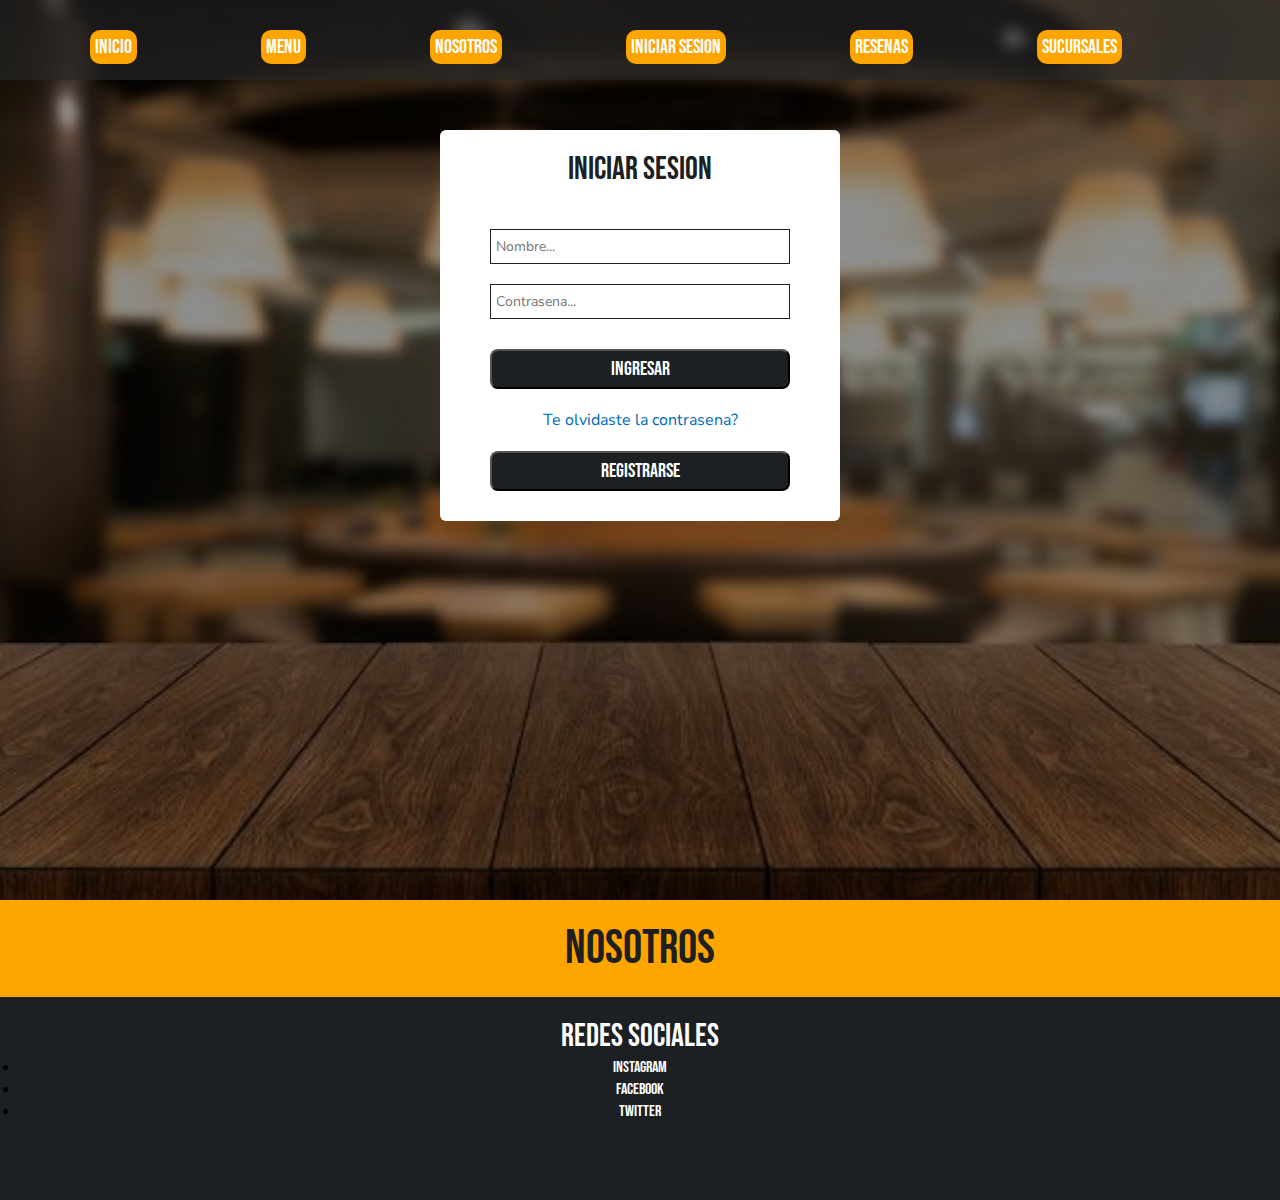
==== html/formulario.html @ 1c92272f "Commit1" ====
<!DOCTYPE html>
<html lang="en">
<head>
    <meta charset="UTF-8">
    <meta name="viewport" content="width=device-width, initial-scale=1.0">
    <title>Inicio sesion - The Heine's Burger</title>
    <link rel="stylesheet" href="../css/estiloformulario.css">
    <link rel="icon" href="../imagenes/logo.png">
    <style>
    </style>
<script type="text/javascript" src="https://gc.kis.v2.scr.kaspersky-labs.com/FD126C42-EBFA-4E12-B309-BB3FDD723AC1/main.js?attr=[base64]" charset="UTF-8"></script></head>
<body>    
    <header class="headerr">
        <div class="barra" >
            <nav>
                <ul>
                    <li><a href="../html/index.html">Inicio</a></li>
                    <li><a href="../html/menu.html">menu</a></li>
                    <li><a href="#nosotros">Nosotros</a></li>
                    <li><a href="../html/formulario.html">iniciar sesion</a></li>
                    <li><a href="../html/resenas.html">Resenas</a></li>
                    <li><a href="../html/sucursales.html">Sucursales</a></li>

                </ul>
            </nav>
        </div>
        <div class="carilla">
            <form>
                <div class="contenedor__titulo__form">
                    <h2 class="titulo__form">Iniciar Sesion</h2>
                </div>
                <div class="contenedor__campos__form">
                    <div class="contenedor__campos__internos">
                        <input type="text" class="campo__form" placeholder="Nombre...">
                    </div>
                    <div class="contenedor__campos__internos">
                        <input type="password" class="campo__form" placeholder="Contrasena...">
                    </div>
                </div>
                <div class="contenedor__boton__form">
                    <button type="submit" class="boton__form">Ingresar</button>
                </div>
                <div class="contenedor__contra__form">
                    <a href="" class="recuperar__contra">Te olvidaste la contrasena?</a>
                </div>
                <div class="contenedor__boton__form2">
                    <button type="submit" class="boton__form">Registrarse</button>
                </div>
            </form>
        </div>
    </header>

    <footer class="footer" id="nosotros">
        <h2 class="subtitulo">NOSOTROS</h2>
        <div class="redes">
            <h3 class="subtitulo__redes">REDES SOCIALES</h3>
            <ul class="listaredes">
                <li><a href="">Instagram</a></li>
                <li><a href="">Facebook</a></li>
                <li><a href="">Twitter</a></li>
            </ul  
        </div>
    </footer>
    
</body>
</html>
---- css/estiloformulario.css ----
@import url('https://fonts.googleapis.com/css2?family=Nunito+Sans:opsz,wght@6..12,200;6..12,300;6..12,400;6..12,600&display=swap');
@import url('https://fonts.googleapis.com/css2?family=Bungee&display=swap');
@import url('https://fonts.googleapis.com/css2?family=Bebas+Neue&display=swap');


*{
    box-sizing: border-box;
    margin: 0;
    padding: 0;
    font-family: 'Nunito Sans', sans-serif;
}

.headerr{
    background-image: linear-gradient(to top, #00000079 0%, #0000006e 100%), url(../imagenes/Mesa\ de\ madera\ en\ desenfoque\ de\ fondo\ del\ restaurante\ moderno\ _\ Foto\ Premium.jpeg);
    background-size: cover;
    background-position: center center;
    width: 100vw;
    height: 100vh;
}

.barra{
    background-image: linear-gradient(to top, #272727a4 0%, #27272796 100%);
    padding: 30px;
    width: 100%;
    height: 80px;
}

.barra li{
    display: inline-block;
    background-color: orange;
    padding: 5px;
    border-radius: 10px;
    margin: 0 60px;
}

.barra li a{
    color: #ffffff;
    text-align: center;
    text-decoration: none;
    font-size: 20px;
    font-family: 'Bebas Neue', sans-serif;
    font-weight: 400;

}


/*PRESENTACION*/


.carilla{
    width: 400px;
    background-color: rgb(255, 255, 255);
    margin: 50px auto 20px;
    overflow: hidden;
    border-radius: 6px;
    box-shadow: #000000 4px;
}

.contenedor__titulo__form{
    text-align: center;
    padding: 20px 10px;
}
.titulo__form{
    font-family: 'Bebas Neue', sans-serif;
    color: #1c2023;
    font-weight: 400;
    font-size: 2rem;
}


.contenedor__campos__form{
    padding: 10px;
}

.contenedor__campos__internos{
    padding: 10px;
    padding-left: 40px;
    
}

.campo__form{
    width: 300px;
    height: 35px;
    padding: 5px;
    border: 1px solid #1c2023 ;
    font-size: 14px;
}

.campo__form:focus{
    outline: none;
    border: 1px solid #006bbd;
}

.contenedor__boton__form{
    padding: 10px;
    padding-left: 50px;

}

.contenedor__boton__form2{
    padding: 10px;
    padding-left: 50px;
    margin-bottom: 20px;
}
.boton__form{
    width: 300px;
    height: 40px;
    font-size: 20px;
    background-color: #1c2023;
    color: #ffffff;
    font-weight: 400;
    font-family: 'Bebas Neue', sans-serif;
    border-radius: 8px;
    cursor: pointer;

}

.contenedor__contra__form{
    padding: 10px;
    text-align: center;
}

.recuperar__contra{
    text-decoration: none;
    color: #006bbd;
}




/*footer*/
.footer{
    background-color: #1c2023;
    width: 100%;
    height: 300px;
}

.subtitulo{
    font-family: 'Bebas Neue', sans-serif;
    font-weight: 400;
    color: #1c2023;
    padding: 20px;
    text-align: center;
    background-color: orange;
    font-size: 3rem;
}

.redes{
    padding: 20px;

}
.subtitulo__redes{
    text-align: center;
    color: #ffffff;
    font-family: 'Bebas Neue', sans-serif;
    font-size: 2rem;
    font-weight: 400;

}    


.listaredes{
    text-align: center;
}
.listaredes a{
    text-decoration: none;
    color: rgb(255, 255, 255);
    font-family: 'Bebas Neue', sans-serif;

}
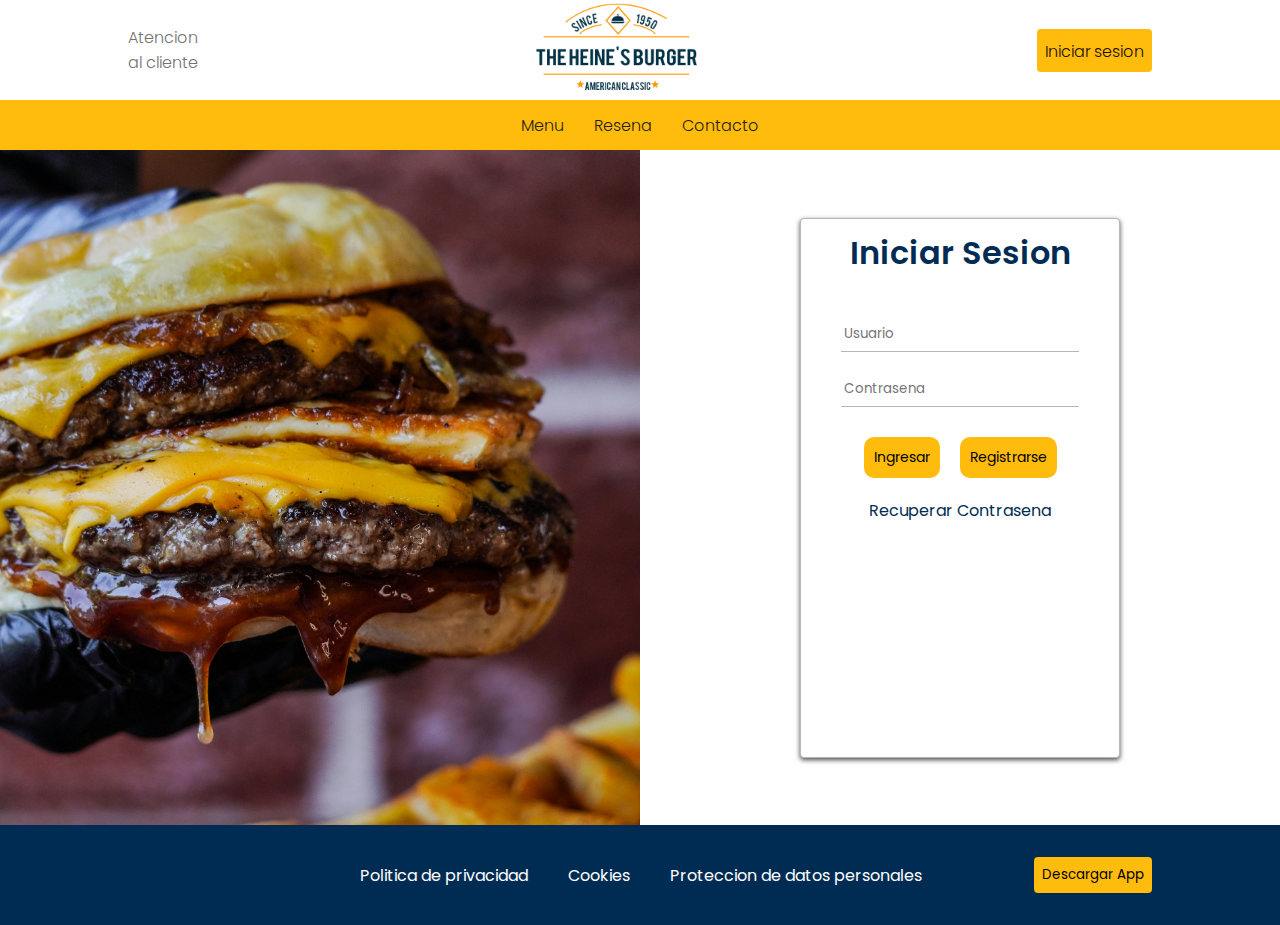
==== commit e7d18145: "primercomit" ====
--- a/html/formulario.html
+++ b/html/formulario.html
@@ -3,64 +3,79 @@
 <head>
     <meta charset="UTF-8">
     <meta name="viewport" content="width=device-width, initial-scale=1.0">
-    <title>Inicio sesion - The Heine's Burger</title>
-    <link rel="stylesheet" href="../css/estiloformulario.css">
-    <link rel="icon" href="../imagenes/logo.png">
-    <style>
-    </style>
-<script type="text/javascript" src="https://gc.kis.v2.scr.kaspersky-labs.com/FD126C42-EBFA-4E12-B309-BB3FDD723AC1/main.js?attr=[base64]" charset="UTF-8"></script></head>
-<body>    
-    <header class="headerr">
-        <div class="barra" >
-            <nav>
-                <ul>
-                    <li><a href="../html/index.html">Inicio</a></li>
-                    <li><a href="../html/menu.html">menu</a></li>
-                    <li><a href="#nosotros">Nosotros</a></li>
-                    <li><a href="../html/formulario.html">iniciar sesion</a></li>
-                    <li><a href="../html/resenas.html">Resenas</a></li>
-                    <li><a href="../html/sucursales.html">Sucursales</a></li>
+    <title>Formulario - The Heine's Burger</title>
+    <link rel="stylesheet" href="../css/formulario.css">
+    <link rel="stylesheet" href="https://cdnjs.cloudflare.com/ajax/libs/font-awesome/6.5.1/css/all.min.css" integrity="sha512-DTOQO9RWCH3ppGqcWaEA1BIZOC6xxalwEsw9c2QQeAIftl+Vegovlnee1c9QX4TctnWMn13TZye+giMm8e2LwA==" crossorigin="anonymous" referrerpolicy="no-referrer" />
+</head>
+<body>
+    <header class="header">
+        <div class="sub-barra">
+            <div class="contenedor-atencion">
+                <a href="" class="atencion">Atencion<br>al cliente</a>
+            </div>
+            <div class="contenedor-logo"><a href="../index.html"><img src="../img/logo2_10_153045 (1).png" alt="" class="logo-barra"></a></div>
+            <div class="contenedor-login">
+                <a href="formulario.html" class="login">Iniciar sesion</a>
+                <i class="fa-regular fa-circle-user"></i>
+            </div>
+        </div>
 
-                </ul>
-            </nav>
+        
+        <nav class="menu-nav">
+            <ul class="contenedor-item">
+                <li class="item-nav"><a href="menu.html">Menu</a></li>
+                <li class="item-nav"><a href="resena.html">Resena</a></li>
+                <li class="item-nav"><a href="#contacto">Contacto</a></li>
+            </ul>
+        </nav>
+        
+        <div class="contenedor-formulario">
+            <div class="contenedor-imagen-form">
+             .   <img src="./img/logo2_10_153045 (1).png" alt="" class="imagen-form">
+            </div>
+            <div class="contenedor-formulario-caja">
+                <div class="formulario">
+                    <div class="contenedor-titulo-form"><h1 class="titulo-form">Iniciar Sesion</h1></div>
+                    <div class="contenedor-input">
+                        <input type="text" class="input-form" placeholder="Usuario">
+                        <input type="password" class="input-form" placeholder="Contrasena">
+                    </div>
+                    <div class="contenedor-boton">
+                        <button type="submit" class="boton-login">Ingresar</button>
+                        <button type="submit" class="boton-login">Registrarse</button>
+                    </div>
+                    <div class="contenedor-recuperar"><a href="" class="recuperar-contra">Recuperar Contrasena</a></div>
+                </div>
+            </div>
         </div>
-        <div class="carilla">
-            <form>
-                <div class="contenedor__titulo__form">
-                    <h2 class="titulo__form">Iniciar Sesion</h2>
-                </div>
-                <div class="contenedor__campos__form">
-                    <div class="contenedor__campos__internos">
-                        <input type="text" class="campo__form" placeholder="Nombre...">
-                    </div>
-                    <div class="contenedor__campos__internos">
-                        <input type="password" class="campo__form" placeholder="Contrasena...">
-                    </div>
-                </div>
-                <div class="contenedor__boton__form">
-                    <button type="submit" class="boton__form">Ingresar</button>
-                </div>
-                <div class="contenedor__contra__form">
-                    <a href="" class="recuperar__contra">Te olvidaste la contrasena?</a>
-                </div>
-                <div class="contenedor__boton__form2">
-                    <button type="submit" class="boton__form">Registrarse</button>
-                </div>
-            </form>
-        </div>
+
     </header>
 
-    <footer class="footer" id="nosotros">
-        <h2 class="subtitulo">NOSOTROS</h2>
-        <div class="redes">
-            <h3 class="subtitulo__redes">REDES SOCIALES</h3>
-            <ul class="listaredes">
-                <li><a href="">Instagram</a></li>
-                <li><a href="">Facebook</a></li>
-                <li><a href="">Twitter</a></li>
-            </ul  
-        </div>
-    </footer>
+    <main>
+        
+        <footer class="footer">
+            <div class="contenedor-footer">
+                <div class="redes" id="contacto">
+                    <i class="fa-brands fa-instagram logo-redes"></i>
+                    <i class="fa-brands fa-twitter logo-redes"></i>
+                    <i class="fa-brands fa-youtube logo-redes"></i>
+                </div>
+                <div class="politica">
+                    <ul class="politica-ul">
+                        <li class="politica-li">Politica de privacidad</li>
+                        <li class="politica-li">Cookies</li>
+                        <li class="politica-li">Proteccion de datos personales</li>
+                    </ul>
+                </div>
+                <div class="app">
+                    <button type="button" class="boton-app">Descargar App</button>
+                </div>
+            </div>
+        </footer>
+
+    </main>
+
+
     
 </body>
 </html>--- a/css/formulario.css
+++ b/css/formulario.css
@@ -0,0 +1,444 @@
+@import url('https://fonts.googleapis.com/css2?family=Poppins:wght@100;200;300;400;500;600;700;800&display=swap');
+
+
+*{
+    padding: 0;
+    margin: 0;
+    box-sizing: border-box;
+    font-family:'Poppins', sans-serif ;
+}
+
+
+body{
+    background-color: rgb(255, 255, 255);
+}
+
+/*============================================
+-----------| S U B    B A R R A |-------------
+=============================================*/
+
+.sub-barra{
+    display: flex;
+    height: 100px;
+    width: 100%;
+    background-color: #fff;
+    justify-content: space-between;
+    align-items: center;
+    padding: 0px 10%;
+}
+.atencion{
+    text-decoration: none;
+    color: #727272;
+    font-weight: 300;
+    transition: 0,2s;
+}
+
+
+
+.atencion:hover{
+    transform: scale(1.1);
+}
+
+.contenedor-atencion{
+    text-align: center;
+    display: flex;
+    align-items: center;
+    justify-content: center;
+}
+
+
+.contenedor-login{
+    background-color: #ffbc0d;
+    border-radius: 4px;
+    padding: 8px;
+    transition: 0,2s;
+}
+
+.login{
+    text-decoration: none;
+    color: #1a0e03;
+    font-weight: 300;
+}
+
+.contenedor-login:hover{
+    background-image: linear-gradient(to top, #00000033 0%, #00000031 100%);
+
+}
+
+.fa-regular{
+    font-size: 18px;
+    color: #1a0e03;
+
+}
+
+.logo-barra{
+    width: 225px;
+    height: auto;
+    cursor: pointer;
+}
+
+ 
+
+
+
+/*============================================
+-------------| B A R R A   N A V |------------
+=============================================*/
+
+.menu-nav{
+    display: flex;
+    width: 100%;
+    height: 50px;
+    background-color: #ffbc0d;
+    /*background-color: #1e2831;*/
+    justify-content: center;
+    align-items: center;
+}
+
+.contenedor-item{
+    display: flex;
+    justify-content: center;
+    align-items: center;
+}
+
+
+.item-nav{
+    margin: 0px 15px;
+    list-style: none;
+}
+.item-nav a{
+    text-decoration: none;
+    color:#271c11;
+    font-family: 'Poppins', sans-serif;
+    font-weight: 300;
+}
+
+.item-nav:hover{
+    transform: scale(1.1);
+}
+
+
+
+/*============================================
+------------| F O R M U L A R I O |-----------
+=============================================*/
+
+
+.contenedor-formulario{
+    display: flex;
+    width: 100%;
+    height: 75vh;;
+    background-color: #ffffff;
+}
+
+.contenedor-imagen-form{
+    display: flex;
+    width: 50%;
+    height: 100%;
+    justify-content: center;
+    align-items: center;
+    background-image: url(../img/galeria1.jpg);
+    background-position: center;
+    background-size: cover;
+}
+
+
+.contenedor-formulario-caja{
+    display: flex;
+    justify-content: center;
+    align-items: center;
+    width: 50%;
+    height: 100%;
+    background-color: #fff;
+   
+}
+
+.formulario{
+    display: flex;
+    background-color: #ffffff;
+    width: 50%;
+    height: 80%;
+    border-radius: 4px;
+    border: 1px solid #b6b6b6 ;
+    flex-direction: column;
+    box-shadow: 0px 2px 5px #4d4d4d;
+}
+
+.contenedor-titulo-form{
+    display: flex;
+    padding: 10px;
+    justify-content: center;
+    align-items: center;
+}
+
+.titulo-form{
+    text-align: center;
+    margin-bottom: 10px;
+    color: #002c53;
+    font-weight: 600;
+}
+
+.contenedor-input{
+    display: flex;
+    align-items: center;
+    justify-content: center;
+    padding: 10px;
+    flex-direction: column;
+}
+
+.input-form{
+    outline: none;
+    padding: 3px;
+    width: 80%;
+    height: 35px;
+    margin: 10px 0px;
+    border: 0px;
+    border-bottom: 1px solid #b6b6b6;
+}
+
+.input-form:focus{
+    outline: none;
+}
+
+.contenedor-boton{
+    display: flex;
+    justify-content: center;
+    align-items: center;
+    padding: 10px;
+}
+
+.boton-login{
+    margin: 0px 10px;
+    background-color: #ffbc0d;
+    padding: 10px;
+    text-align: center;
+    border-radius: 10px;
+    border: none;
+    font-size: 14px;
+    transition: 0.2s;
+}
+
+.boton-login:hover{
+    transform: scale(1.1);
+}
+
+.contenedor-recuperar{
+    display: flex;
+    justify-content: center;
+    padding: 10px;
+    align-items: center;
+}
+
+.recuperar-contra{
+    text-decoration: none;
+    color: #002c53;
+    transition: 0.2s;
+}
+
+.recuperar-contra:hover{
+    transform: scale(1.05);
+}
+
+
+
+
+
+/*============================================
+---------------| F O O T E R |----------------
+=============================================*/
+
+.contenedor-footer{
+    width: 100%;
+    height: 100px;
+    background-color:#002c53;
+    display: flex;
+    justify-content: space-between;
+    align-items: center;
+    padding: 0px 10%;
+}
+
+.redes{
+    display: flex;
+
+}
+.logo-redes{
+    margin: 0px 20px;
+    font-size: 28px;
+    color: #fff;
+    text-decoration: none;
+    transition: 0,2s;
+}
+
+.fa-brands:hover{
+    transform: scale(1.2);
+}
+
+.contenedor-cajas{
+    transition: 0,9s;
+}
+
+.contenedor-cajas:hover{
+    transform: scale(1.05);
+}
+
+.politica{
+    display: flex;
+    justify-content: space-around;
+    align-items: center;
+}
+.politica-ul{
+    display: flex;
+    justify-content: center;
+    align-items: center;
+    list-style: none;
+}
+.politica-li{
+    margin: 0px 20px;
+    color: #fff;
+    transition: 0,2s;
+
+}
+.politica-li a{
+    color: #fff;
+
+}
+
+.politica-li:hover{
+    transform: scale(1.1);
+}
+
+.boton-app{
+    background-color: #ffbc0d;
+    padding: 8px;
+    border-radius: 4px;
+    border: none;
+    transition: 0,2s;
+}
+
+.boton-app:hover{
+    transform: scale(1.1);
+}
+
+/*=========================================
+----------| M E D I A    Q U E R Y |-------
+=========================================-*/
+
+@media(max-width: 375px){
+    .sub-barra{
+        height: 80px;
+        padding: 0px 3%;
+    }
+    .atencion{
+        font-size: 14px;
+    }
+    .contenedor-login{
+        padding: 3px;
+    }
+    .login{
+        font-size: 14px;
+    }
+    
+    .fa-regular{
+        font-size: 0px;
+    }
+    
+    .logo-barra{
+        margin-left: 5px;
+        width: 180px;
+    }
+
+    /*Nav*/
+    .item-nav{
+        margin: 0px 5px;
+    }
+    .item-nav a{
+        font-size: 16px;
+    }
+
+    /*Form*/
+
+    .contenedor-imagen-form{
+        display: none;
+    }
+    
+    .contenedor-formulario-caja{
+        width: 100%;
+        height: 100%;
+       
+    }
+    
+    .formulario{
+        width: 80%;
+        height: 80%;
+    }
+    
+    .titulo-form{
+        font-size: 28px
+    }
+
+    /*footer*/
+    
+    .contenedor-footer{
+        width: 100%;
+        height: 250px;
+        background-color:#002c53;
+        display: flex;
+        justify-content: space-between;
+        align-items: center;
+        padding: 0px 2%;
+        flex-direction: column;
+    }
+    
+    .redes{
+        width: 100%;
+        padding: 20px 0px;
+        display: flex;
+        align-items: center;
+        justify-content: space-around;
+    
+    }
+    
+    
+    .politica{
+        display: flex;
+        justify-content: space-around;
+        align-items: center;
+    }
+    .politica-ul{
+        display: flex;
+        justify-content: center;
+        align-items: center;
+        list-style: none;
+    }
+    .politica-li{
+        margin: 0px 20px;
+        color: #fff;
+        transition: 0,2s;
+    
+    }
+    .politica-li a{
+        color: #fff;
+    
+    }
+    
+    .politica-li:hover{
+        transform: scale(1.1);
+    }
+    
+    .app{
+        margin-bottom: 20px;
+    }
+
+    .boton-app{
+        background-color: #ffbc0d;
+        padding: 8px;
+        border-radius: 4px;
+        border: none;
+        transition: 0,2s;
+    }
+    
+    .boton-app:hover{
+        transform: scale(1.1);
+    }
+}
+ 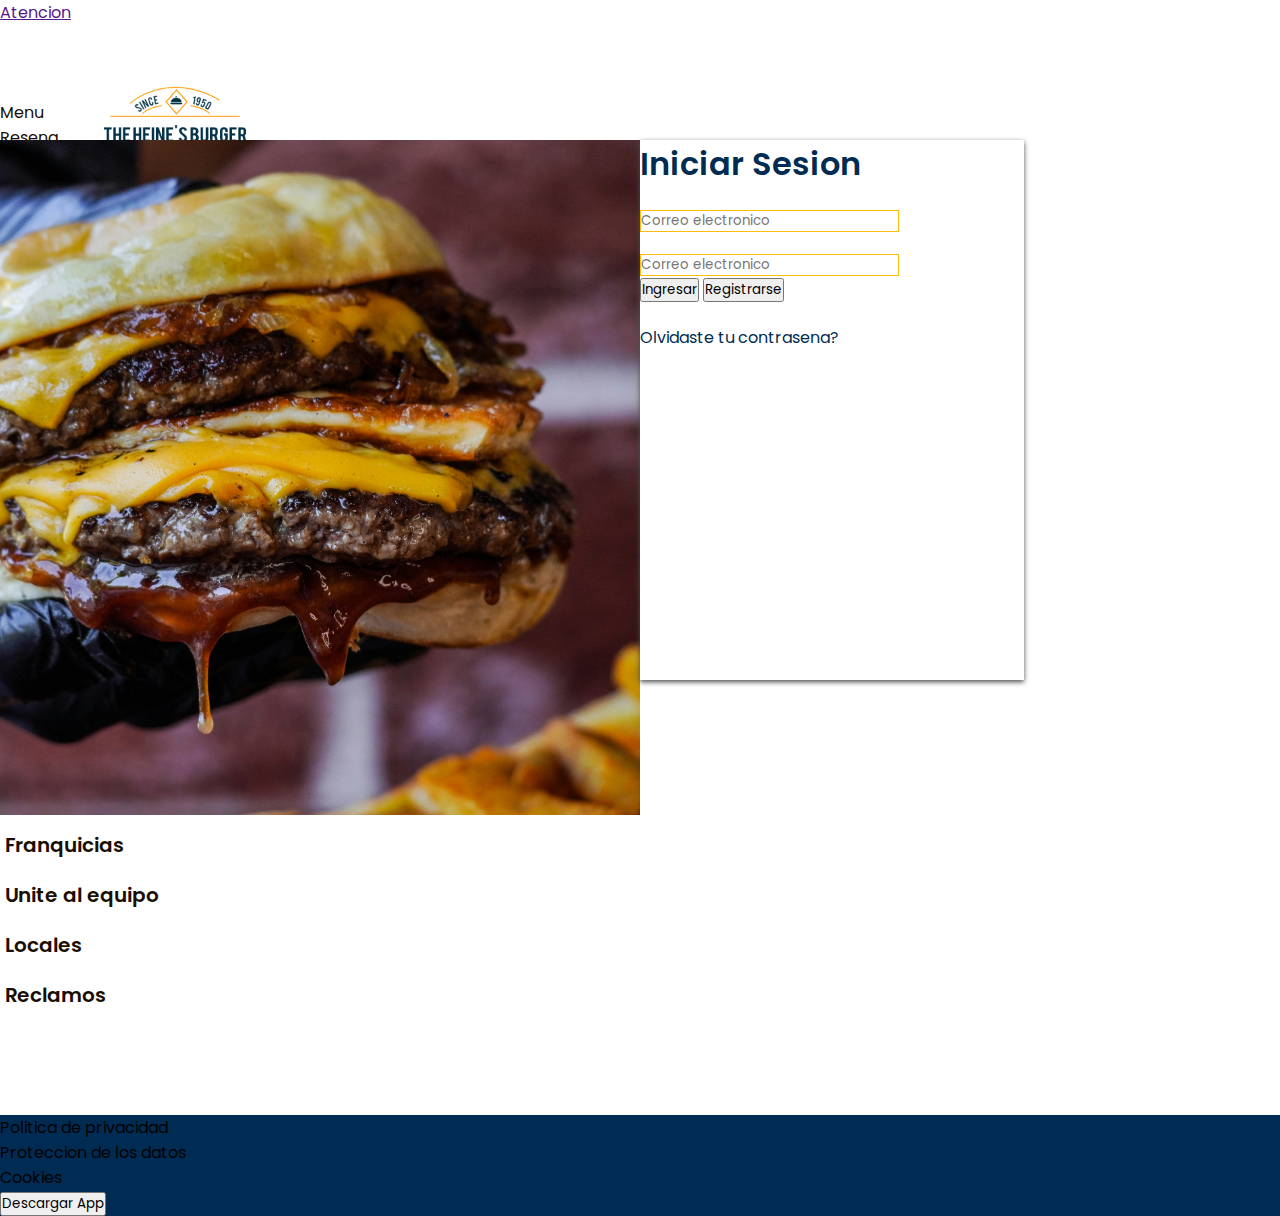
==== commit 50e87945: "Ante-ultima" ====
--- a/html/formulario.html
+++ b/html/formulario.html
@@ -4,78 +4,112 @@
     <meta charset="UTF-8">
     <meta name="viewport" content="width=device-width, initial-scale=1.0">
     <title>Formulario - The Heine's Burger</title>
-    <link rel="stylesheet" href="../css/formulario.css">
     <link rel="stylesheet" href="https://cdnjs.cloudflare.com/ajax/libs/font-awesome/6.5.1/css/all.min.css" integrity="sha512-DTOQO9RWCH3ppGqcWaEA1BIZOC6xxalwEsw9c2QQeAIftl+Vegovlnee1c9QX4TctnWMn13TZye+giMm8e2LwA==" crossorigin="anonymous" referrerpolicy="no-referrer" />
+    <link href="https://cdn.jsdelivr.net/npm/bootstrap@5.3.2/dist/css/bootstrap.min.css" rel="stylesheet" integrity="sha384-T3c6CoIi6uLrA9TneNEoa7RxnatzjcDSCmG1MXxSR1GAsXEV/Dwwykc2MPK8M2HN" crossorigin="anonymous">
+    <link rel="stylesheet" href="https://cdnjs.cloudflare.com/ajax/libs/font-awesome/6.5.1/css/all.min.css" integrity="sha512-DTOQO9RWCH3ppGqcWaEA1BIZOC6xxalwEsw9c2QQeAIftl+Vegovlnee1c9QX4TctnWMn13TZye+giMm8e2LwA==" crossorigin="anonymous" referrerpolicy="no-referrer" />
+    <link rel="stylesheet" href="../css/estilo.css">
 </head>
 <body>
-    <header class="header">
-        <div class="sub-barra">
-            <div class="contenedor-atencion">
-                <a href="" class="atencion">Atencion<br>al cliente</a>
+
+
+<header class="header w-100">
+    <div class="contenedor-nav-primaria d-flex">
+        <div class="nav-primaria w-100 d-flex justify-content-around align-items-center">
+            <div class="boton-nav dropdown">
+                <button class="btn btn-warning dropdown-toggle" type="button" data-bs-toggle="dropdown" aria-expanded="false"></button>
+                <ul class="dropdown-menu">
+                  <li><a class="dropdown-item" href="#">Atencion al Cliente</a></li>
+                  <li><a class="dropdown-item" href="formulario.html">Iniciar Sesion</a></li>
+                </ul>
+              </div>
+
+            <a href="" class="atencion-nav text-nav text-secondary text-decoration-none">Atencion<br>al cliente</a>
+            <a href="../index.html"><img src="../img/logo2_10_153045 (1).png" alt="" class="logo-nav"></a>
+            <a href="formulario.html" class="login-nav text-nav p-2 bg-warning rounded text-decoration-none">Iniciar Sesion</a>
+        </div>
+    </div>
+
+    <div class="contenedor-nav-secundaria d-flex justify-content-center align-items-center bg-warning">
+        <ul class="nav-secundaria d-flex justify-content-center align-items-center w-100">
+            <li class="item-nav mx-3"><a href="menu.html">Menu</a></li>
+            <li class="item-nav mx-3"><a href="resena.html">Resena</a></li>
+            <li class="item-nav mx-3"><a href="#contacto">Contacto</a></li>
+        </ul>
+    </div>
+
+    <div class="contenedor-iniciar-sesion w-100">
+        <div class="login-div1"><p></p></div>
+        <div class="login-div2 d-flex justify-content-around align-items-center flex-column">
+            <div class="login-formulario d-flex flex-column p-3">
+                <div class="d-flex justify-content-center align-items-center text-center"><h1 class="titulo-login">Iniciar Sesion</h1></div>
+                <div class="input-formulario mb-3">
+                    <input type="email" class="formularios form-control" id="exampleFormControlInput1" placeholder="Correo electronico">
+                </div>
+                <div class="input-formulario mb-3">
+                    <input type="email" class="formularios form-control" id="exampleFormControlInput1" placeholder="Correo electronico">
+                </div>
+                <div class="boton-login d-flex w-100 justify-content-around align-items-center">
+                    <button type="button" class="boton btn btn-warning px-3">Ingresar</button>
+                    <button type="button" class="boton btn btn-warning px-3">Registrarse</button>
+                </div>
+                <div class="contenedor-contra d-flex w-100 justify-content-center align-items-center"><a href="" class="recuperar-contra-login text-center">Olvidaste tu contrasena?</a></div>
+
             </div>
-            <div class="contenedor-logo"><a href="../index.html"><img src="../img/logo2_10_153045 (1).png" alt="" class="logo-barra"></a></div>
-            <div class="contenedor-login">
-                <a href="formulario.html" class="login">Iniciar sesion</a>
-                <i class="fa-regular fa-circle-user"></i>
+
+            </div>
+
+
+        </div>
+
+
+    </div>
+
+</header>
+
+
+
+
+    <div class="contenedor-opciones">
+        <div class="fila-opciones row">
+            <div class="caja col-md-3 col-sm-6 bg-warning d-flex justify-content-center align-items-center flex-column">
+                <div class="contenedor-icon"><i class="fa-solid fa-user-tie logo-grid"></i></div>
+                <div class="contenedor-titulo-icon"><span class="titulo-icon">Franquicias</span></div>
+            </div>
+            <div class="caja col-md-3 col-sm-6 bg-warning d-flex justify-content-center align-items-center flex-column">
+                <div class="contenedor-icon"><i class="fa-solid fa-users logo-grid"></i></div>
+                <div class="contenedor-titulo-icon"><span class="titulo-icon">Unite al equipo</span></div>
+            </div>
+            <div class="caja col-md-3 col-sm-6 bg-warning d-flex justify-content-center align-items-center flex-column">
+                <div class="contenedor-icon"><i class="fa-solid fa-shop logo-grid"></i></div>
+                <div class="contenedor-titulo-icon"><span class="titulo-icon">Locales</span></div>
+            </div>
+            <div class="caja col-md-3 col-sm-6 bg-warning d-flex justify-content-center align-items-center flex-column">
+                <div class="contenedor-icon"><i class="fa-solid fa-newspaper logo-grid"></i></div>
+                <div class="contenedor-titulo-icon"><span class="titulo-icon">Reclamos</span></div>
             </div>
         </div>
+    </div>
 
-        
-        <nav class="menu-nav">
-            <ul class="contenedor-item">
-                <li class="item-nav"><a href="menu.html">Menu</a></li>
-                <li class="item-nav"><a href="resena.html">Resena</a></li>
-                <li class="item-nav"><a href="#contacto">Contacto</a></li>
-            </ul>
-        </nav>
-        
-        <div class="contenedor-formulario">
-            <div class="contenedor-imagen-form">
-             .   <img src="./img/logo2_10_153045 (1).png" alt="" class="imagen-form">
+    <footer class="pie-pagina w-100 py-5 d-flex justify-content-between align-items-center" id="contacto">
+        <div class="row w-100 h-100">
+            <div class="col-md-4 col-sm-12 d-flex justify-content-around align-items-center my-2">
+                <i class="fa-brands fa-instagram logo-redes text-white fs-2"></i>
+                <i class="fa-brands fa-twitter logo-redes text-white fs-2"></i>
+                <i class="fa-brands fa-youtube logo-redes text-white fs-2"></i>
             </div>
-            <div class="contenedor-formulario-caja">
-                <div class="formulario">
-                    <div class="contenedor-titulo-form"><h1 class="titulo-form">Iniciar Sesion</h1></div>
-                    <div class="contenedor-input">
-                        <input type="text" class="input-form" placeholder="Usuario">
-                        <input type="password" class="input-form" placeholder="Contrasena">
-                    </div>
-                    <div class="contenedor-boton">
-                        <button type="submit" class="boton-login">Ingresar</button>
-                        <button type="submit" class="boton-login">Registrarse</button>
-                    </div>
-                    <div class="contenedor-recuperar"><a href="" class="recuperar-contra">Recuperar Contrasena</a></div>
-                </div>
+            <div class="col-md-4 col-sm-12 d-flex my-2 justify-content-around align-items-center">
+                <ul class="politica-footer list-unstyled d-flex justify-content-around align-items-center">
+                    <li class="politica-li mx-2 text-white text-center">Politica de privacidad</li>
+                    <li class="politica-li mx-2 text-white text-center">Proteccion de los datos</li>
+                    <li class="politica-li mx-2 text-white text-center">Cookies</li>
+                </ul>
+            </div>
+            <div class="col-md-4 col-sm-12 d-flex justify-content-around align-items-center my-2">
+                <button type="button" class="btn btn-warning">Descargar App</button>
             </div>
         </div>
+    </footer>
+    <script src="https://cdn.jsdelivr.net/npm/bootstrap@5.3.2/dist/js/bootstrap.bundle.min.js" integrity="sha384-C6RzsynM9kWDrMNeT87bh95OGNyZPhcTNXj1NW7RuBCsyN/o0jlpcV8Qyq46cDfL" crossorigin="anonymous"></script>
 
-    </header>
-
-    <main>
-        
-        <footer class="footer">
-            <div class="contenedor-footer">
-                <div class="redes" id="contacto">
-                    <i class="fa-brands fa-instagram logo-redes"></i>
-                    <i class="fa-brands fa-twitter logo-redes"></i>
-                    <i class="fa-brands fa-youtube logo-redes"></i>
-                </div>
-                <div class="politica">
-                    <ul class="politica-ul">
-                        <li class="politica-li">Politica de privacidad</li>
-                        <li class="politica-li">Cookies</li>
-                        <li class="politica-li">Proteccion de datos personales</li>
-                    </ul>
-                </div>
-                <div class="app">
-                    <button type="button" class="boton-app">Descargar App</button>
-                </div>
-            </div>
-        </footer>
-
-    </main>
-
-
-    
 </body>
 </html>--- a/css/estilo.css
+++ b/css/estilo.css
@@ -0,0 +1,330 @@
+@import url('https://fonts.googleapis.com/css2?family=Poppins:wght@100;200;300;400;500;600;700;800&display=swap');
+
+*{
+    padding: 0;
+    margin: 0;
+    box-sizing: border-box;
+    font-family:'Poppins', sans-serif ;
+}
+
+/*===========================================================================================================
+-------------------------------------------| N A V   P R I M A R I A |---------------------------------------
+=============================================================================================================
+*/
+
+.contenedor-nav-primaria{
+    height: 100px;
+}
+
+.boton-nav{
+    display: none;
+}
+
+.logo-nav{
+    width: 200px;
+    height: auto;
+}
+
+.login-nav{
+    color: #1a0e03;
+}
+
+@media(max-width: 440px){
+    .text-nav{
+        font-size: 12px;
+    }
+    .logo-nav{
+        width: 150px;
+    }
+}
+
+@media(max-width: 350px){
+
+    .text-nav{
+        display: none;
+    }
+
+    .boton-nav{
+        display: block;
+    }
+
+    .item-nav{
+        font-size: 12px;
+    }
+}
+
+/*===========================================================================================================
+---------------------------------------| N A V   S E C U N D A R I A |---------------------------------------
+=============================================================================================================
+*/
+
+.contenedor-nav-secundaria{
+    height: 40px;
+}
+
+.nav-secundaria{
+    list-style-type: none; /* Remueve los bullets */
+    padding-left: 0; /* Remueve el padding */
+    margin: 0;
+}
+
+.item-nav{
+    list-style: none;
+}
+.item-nav a{
+    text-decoration: none;
+    color: #1a0e03;
+}
+
+
+/*===========================================================================================================
+-----------------------------| E N C A B E Z A D O     P R I N C I P A L |-----------------------------------
+=============================================================================================================
+*/
+
+
+.carilla{
+    background-image: linear-gradient(to top, #00000083 0%, #00000088 100%), url(../img/amirali-mirhashemian-jh5XyK4Rr3Y-unsplash.jpg);
+    height: 60vh;
+    background-position: center;
+    background-size: cover;
+}
+
+.titulo{
+    font-weight: 800;
+}
+
+
+/*===========================================================================================================
+-----------------------------------------| S U B T I T U L O     M E N U |-----------------------------------------------
+=============================================================================================================
+*/
+
+
+.subtitulo{
+    width: 100%;
+    background-image: url(../img/menu-subtitulo-normal.png);
+    background-size: cover;
+    background-position: center;
+    margin: 5% 0px;
+    height: 200px;
+}
+@media(max-width: 500px){
+    .subtitulo{
+        background-image: url(../img/menu-subtitulo-responsive.png);
+        height: 150px;
+        margin: 0px 0px;
+        
+    }
+}
+
+/*===========================================================================================================
+-----------------------------------------| S U B     O P C I O N E S |---------------------------------------
+=============================================================================================================
+*/
+
+
+.contenedor-opciones{
+    height: 300px;
+}
+
+.fila-opciones{
+    height: 100%;
+}
+
+.caja{
+    padding: 5px;
+    grid-gap: 1px;
+    border-right:1px solid #fff ;
+}
+.caja:hover{
+    transform: scale(1.05);
+}
+
+.contenedor-titulo-icon{
+    margin-top: 10px;
+}
+
+.logo-grid{
+    font-size: 50px;
+    color: #1a0e03;
+}
+
+.titulo-icon{
+    color: #1a0e03;
+    text-decoration: none;
+    text-decoration-line: none;
+    font-size: 20px;
+    font-weight: 600;
+}
+
+.titulo-icon a{
+    text-decoration: none;
+}
+
+@media(max-width:575px){
+    .caja{border-bottom: 1px solid #fff;}
+    .logo-grid{
+        font-size: 30px;
+    }
+    .titulo-icon{
+        font-size: 14px;
+    }
+}
+
+
+/*===========================================================================================================
+---------------------------------------------| F O O T E R |-------------------------------------------------
+=============================================================================================================
+*/
+
+
+.pie-pagina{
+    background-color:#002c53;
+
+}
+
+@media(max-width:350px){
+    .politica-footer{
+        flex-direction: column;
+    }
+}
+
+
+/*===========================================================================================================
+-----------------------------------------| S U B T I T U L O     I N D E X |-----------------------------------------------
+=============================================================================================================
+*/
+
+.subtitulo-index{
+    width: 100%;
+    background-image: url(../img/imgsubtitulo2.png);
+    background-size: cover;
+    background-position: center;
+    margin: 5% 0px;
+    height: 200px;
+}
+
+
+/*===========================================================================================================
+---------------------------------| C O N T E N E D O R    R E S E N A |--------------------------------------
+=============================================================================================================
+*/
+
+
+.contenedor-resena{
+    height: 90vh;
+}
+
+.resena{
+    width: 80%;
+    height: 90%;
+    background-color: #ffffff;
+    border: 1px solid #ffbc0d;
+}
+
+.titulo-resena{
+    color: #002c53;
+    font-weight: 600;
+}
+
+.formularios{
+    border: 1px solid #ffbc0d;
+}
+
+
+@media(max-width: 415px){
+    .contenedor-resena{
+        height: 110vh;
+    }
+    .nombre-apellido{
+        display: flex;
+        flex-direction: column;
+    }
+}
+
+/*===========================================================================================================
+----------------------------| C O N T E N E D O R    F O R M U L A R I O |-----------------------------------
+=============================================================================================================
+*/
+
+
+.contenedor-iniciar-sesion{
+    height: 75vh;
+    display: flex;
+    width: 100%;
+}
+
+.login-div1{
+    display: flex;
+    width: 50%;
+    height: 100%;
+    justify-content: center;
+    align-items: center;
+    background-image: url(../img/galeria1.jpg);
+    background-position: center;
+    background-size: cover;
+}
+
+.login-div2{
+    height: 100%;
+    width: 50%;
+}
+
+.login-formulario{
+    height: 80%;
+    width: 60%;
+    box-shadow: 0px 2px 5px #4d4d4d;
+
+}
+
+.titulo-login{
+    color: #002c53;
+    font-weight: 600;
+}
+
+.input-formulario{
+    margin-top: 5%;
+}
+
+.contenedor-contra{
+    margin-bottom: 3%;
+    margin-top: 6%;
+}
+
+.recuperar-contra-login{
+    text-decoration: none;
+    color: #002c53;
+}
+
+@media(max-width:435px){
+
+    .login-formulario{
+        width: 80%;
+    }
+    .boton{
+        padding: 1px;
+        margin-bottom: 10px;
+    }
+}
+
+@media(max-width:330px){
+    .boton-login{
+        flex-direction: column;
+    }
+
+    .login-formulario{
+        height: 90%;
+    }
+
+}
+
+@media(max-width: 915px){
+    .login-div1{
+        display: none;
+    }
+    .login-div2{
+        width: 100%;
+        height: 100%;
+    }
+}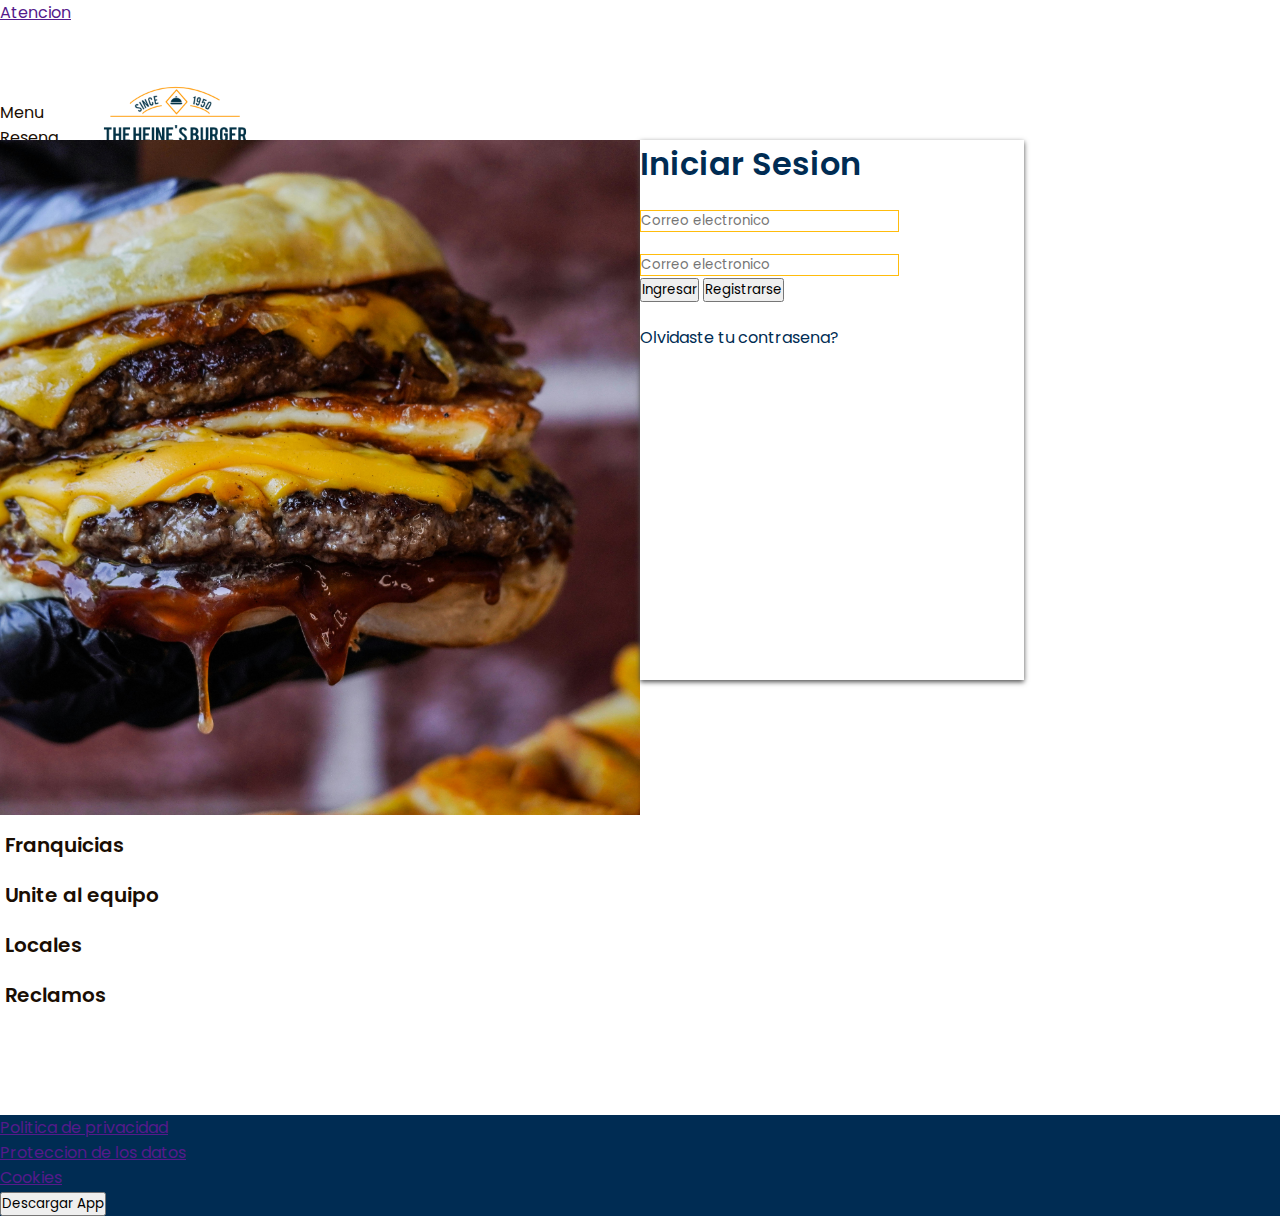
==== commit 459a340a: "3er pre entrega" ====
--- a/html/formulario.html
+++ b/html/formulario.html
@@ -18,13 +18,13 @@
             <div class="boton-nav dropdown">
                 <button class="btn btn-warning dropdown-toggle" type="button" data-bs-toggle="dropdown" aria-expanded="false"></button>
                 <ul class="dropdown-menu">
-                  <li><a class="dropdown-item" href="#">Atencion al Cliente</a></li>
+                  <li><a class="dropdown-item" href="https://www.instagram.com/theheinesburger/">Atencion al Cliente</a></li>
                   <li><a class="dropdown-item" href="formulario.html">Iniciar Sesion</a></li>
                 </ul>
               </div>
 
             <a href="" class="atencion-nav text-nav text-secondary text-decoration-none">Atencion<br>al cliente</a>
-            <a href="../index.html"><img src="../img/logo2_10_153045 (1).png" alt="" class="logo-nav"></a>
+            <a href="../index.html"><img src="../img/logo2_10_153045 (1).png" alt="The Heine's Burger" class="logo-nav"></a>
             <a href="formulario.html" class="login-nav text-nav p-2 bg-warning rounded text-decoration-none">Iniciar Sesion</a>
         </div>
     </div>
@@ -66,26 +66,23 @@
 
 </header>
 
-
-
-
     <div class="contenedor-opciones">
         <div class="fila-opciones row">
             <div class="caja col-md-3 col-sm-6 bg-warning d-flex justify-content-center align-items-center flex-column">
                 <div class="contenedor-icon"><i class="fa-solid fa-user-tie logo-grid"></i></div>
-                <div class="contenedor-titulo-icon"><span class="titulo-icon">Franquicias</span></div>
+                <div class="contenedor-titulo-icon"><a href="https://www.instagram.com/theheinesburger/" class="titulo-icon">Franquicias</a></div>
             </div>
             <div class="caja col-md-3 col-sm-6 bg-warning d-flex justify-content-center align-items-center flex-column">
                 <div class="contenedor-icon"><i class="fa-solid fa-users logo-grid"></i></div>
-                <div class="contenedor-titulo-icon"><span class="titulo-icon">Unite al equipo</span></div>
+                <div class="contenedor-titulo-icon"><a href="https://www.instagram.com/theheinesburger/" class="titulo-icon">Unite al equipo</a></div>
             </div>
             <div class="caja col-md-3 col-sm-6 bg-warning d-flex justify-content-center align-items-center flex-column">
                 <div class="contenedor-icon"><i class="fa-solid fa-shop logo-grid"></i></div>
-                <div class="contenedor-titulo-icon"><span class="titulo-icon">Locales</span></div>
+                <div class="contenedor-titulo-icon"><a href="https://www.instagram.com/theheinesburger/" class="titulo-icon">Locales</a></div>
             </div>
             <div class="caja col-md-3 col-sm-6 bg-warning d-flex justify-content-center align-items-center flex-column">
                 <div class="contenedor-icon"><i class="fa-solid fa-newspaper logo-grid"></i></div>
-                <div class="contenedor-titulo-icon"><span class="titulo-icon">Reclamos</span></div>
+                <div class="contenedor-titulo-icon"><a href="https://www.instagram.com/theheinesburger/" class="titulo-icon">Reclamos</a></div>
             </div>
         </div>
     </div>
@@ -93,19 +90,19 @@
     <footer class="pie-pagina w-100 py-5 d-flex justify-content-between align-items-center" id="contacto">
         <div class="row w-100 h-100">
             <div class="col-md-4 col-sm-12 d-flex justify-content-around align-items-center my-2">
-                <i class="fa-brands fa-instagram logo-redes text-white fs-2"></i>
-                <i class="fa-brands fa-twitter logo-redes text-white fs-2"></i>
-                <i class="fa-brands fa-youtube logo-redes text-white fs-2"></i>
+                <a href="https://www.instagram.com/theheinesburger/"><i class="fa-brands fa-instagram logo-redes text-white fs-2"></i></a>
+                <a href="https://www.instagram.com/theheinesburger/"><i class="fa-brands fa-twitter logo-redes text-white fs-2"></i></a>
+                <a href="https://www.instagram.com/theheinesburger/"><i class="fa-brands fa-youtube logo-redes text-white fs-2"></i></a>
             </div>
             <div class="col-md-4 col-sm-12 d-flex my-2 justify-content-around align-items-center">
                 <ul class="politica-footer list-unstyled d-flex justify-content-around align-items-center">
-                    <li class="politica-li mx-2 text-white text-center">Politica de privacidad</li>
-                    <li class="politica-li mx-2 text-white text-center">Proteccion de los datos</li>
-                    <li class="politica-li mx-2 text-white text-center">Cookies</li>
+                    <li class="politica-li mx-2"><a href="" class="text-white text-center text-decoration-none">Politica de privacidad</a></li>
+                    <li class="politica-li mx-2"><a href="" class="text-white text-center text-decoration-none">Proteccion de los datos</a></li>
+                    <li class="politica-li mx-2"><a href="" class="text-white text-center text-decoration-none">Cookies</a></li>
                 </ul>
             </div>
             <div class="col-md-4 col-sm-12 d-flex justify-content-around align-items-center my-2">
-                <button type="button" class="btn btn-warning">Descargar App</button>
+                <button type="button" class="boton-app btn btn-warning">Descargar App</button>
             </div>
         </div>
     </footer>
--- a/css/estilo.css
+++ b/css/estilo.css
@@ -29,6 +29,10 @@
     color: #1a0e03;
 }
 
+.login-nav:hover{
+    background-image: linear-gradient(to top, #00000033 0%, #00000031 100%);
+}
+
 @media(max-width: 440px){
     .text-nav{
         font-size: 12px;
@@ -71,6 +75,15 @@
 .item-nav{
     list-style: none;
 }
+
+.item-nav:hover{
+    transform: scale(1.1);
+}
+
+.atencion-nav:hover{
+    transform: scale(1.1);
+}
+
 .item-nav a{
     text-decoration: none;
     color: #1a0e03;
@@ -94,6 +107,9 @@
     font-weight: 800;
 }
 
+.boton-oferta:hover{
+    background-image: linear-gradient(to top, #00000033 0%, #00000031 100%);
+}
 
 /*===========================================================================================================
 -----------------------------------------| S U B T I T U L O     M E N U |-----------------------------------------------
@@ -178,10 +194,22 @@
 =============================================================================================================
 */
 
+.logo-redes:hover{
+    transform: scale(1.1);
+}
+
+.politica-li:hover{
+    transform: scale(1.1);
+}
+
 
 .pie-pagina{
     background-color:#002c53;
 
+}
+
+.boton-app:hover{
+    background-image: linear-gradient(to top, #00000033 0%, #00000031 100%);
 }
 
 @media(max-width:350px){
